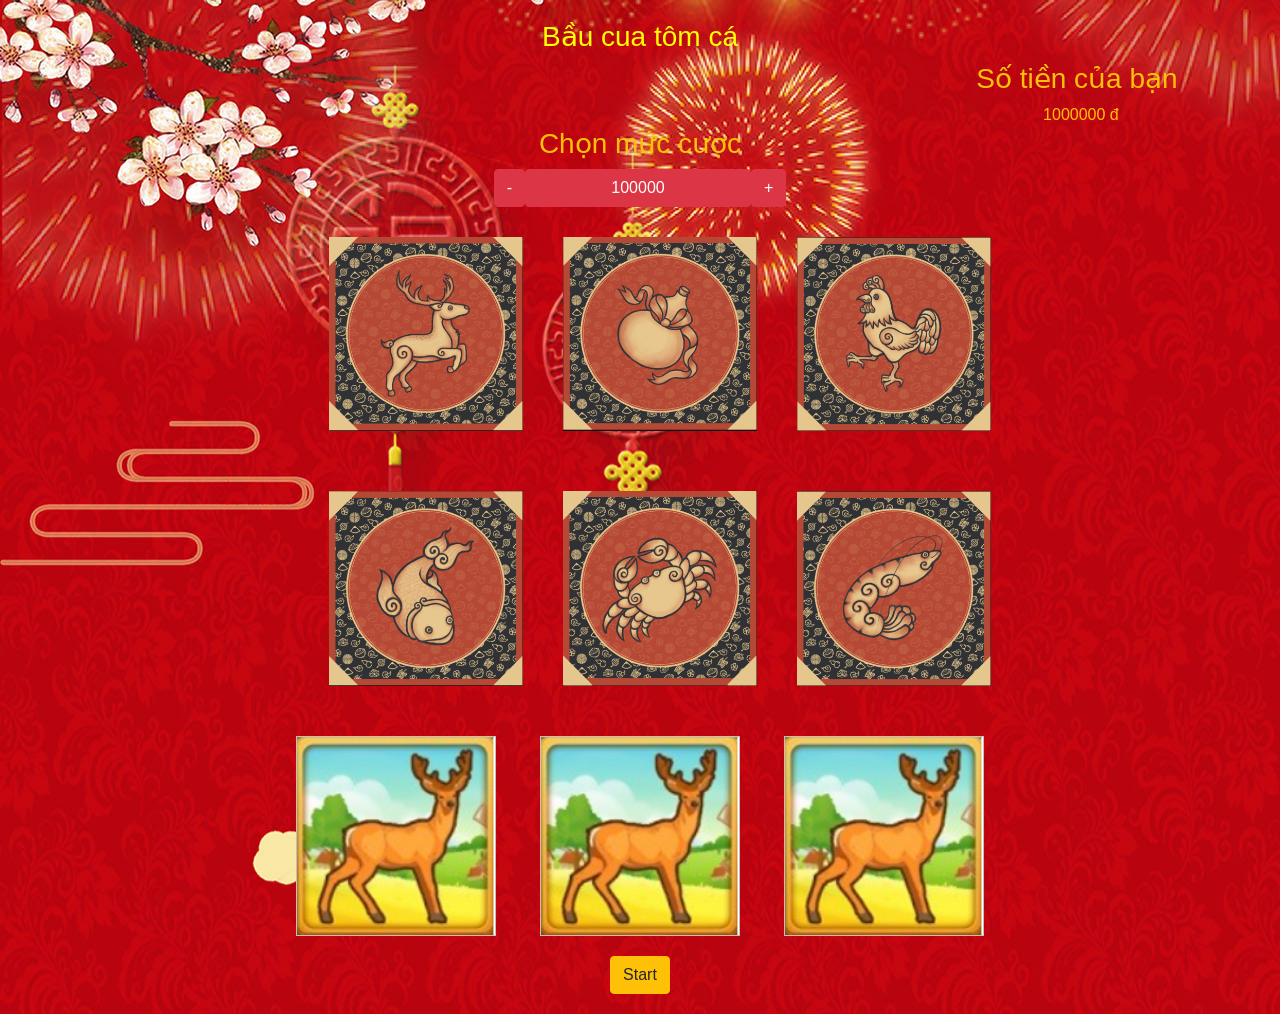
==== index.html @ c994386a "add index" ====
<!DOCTYPE html>
<html lang="en">
  <head>
    <meta charset="UTF-8" />
    <meta http-equiv="X-UA-Compatible" content="IE=edge" />
    <meta name="viewport" content="width=device-width, initial-scale=1.0" />
    <title>Document</title>
    <link
      rel="stylesheet"
      href="https://stackpath.bootstrapcdn.com/bootstrap/4.3.1/css/bootstrap.min.css"
      integrity="sha384-ggOyR0iXCbMQv3Xipma34MD+dH/1fQ784/j6cY/iJTQUOhcWr7x9JvoRxT2MZw1T"
      crossorigin="anonymous"
    />
    <script src="https://ajax.googleapis.com/ajax/libs/jquery/3.5.1/jquery.min.js"></script>
    <link rel="stylesheet" href="style.css" />
  </head>
  <body>
    <div class="main">
      <div class="info">
        <div class="info_title text-center"><h3>Bầu cua tôm cá</h3></div>
      </div>
      <div class="info_wallet text-warning">
        <h3>Số tiền của bạn</h3>
        <div class="money">
          <div id="money" value="1000000">1000000</div>
          &nbsp;<span>đ</span>
        </div>
      </div>
      <div class="inforbet text-center">
        <h3 class="text-warning">Chọn mức cược</h3>
        <div class="infobetmoney">
          <div class="sub btn btn-danger" id="sub">-</div>
          <input
            class="moneybet btn btn-danger"
            id="valueMoney"
            value="100000"
          />
          <div class="add btn btn-danger" id="add">+</div>
        </div>
      </div>

      <div class="container">
        <div class="space">
          <div class="imgwapper">
            <img class="img_baucua" src="./img/nai.png" alt="" />
            <!-- <input type="text" class="input_price_bet text-center" value="100000"> -->
          </div>
          <div class="imgwapper">
            <img class="img_baucua" src="./img/bau.png" alt="" />
            <!-- <input type="text" class="input_price_bet text-center" > -->
          </div>
          <div class="imgwapper">
            <img class="img_baucua" src="./img/ga.png" alt="" />
            <!-- <input type="text" class="input_price_bet text-center "> -->
          </div>
          <div class="imgwapper">
            <img class="img_baucua" src="./img/ca.png" alt="" />
            <!-- <input type="text" class="input_price_bet text-center "> -->
          </div>
          <div class="imgwapper">
            <img class="img_baucua" src="./img/cua.png" alt="" />
            <!-- <input type="text" class="input_price_bet text-center "> -->
          </div>
          <div class="imgwapper">
            <img class="img_baucua" src="./img/tom.png" alt="" />
            <!-- <input type="text" class="input_price_bet text-center "> -->
          </div>
        </div>
      </div>
      <div class="roll">
        <div class="rollinfo">
          <img class="dice" alt="" />
          <img class="dice" alt="" />
          <img class="dice" alt="" />
        </div>
        <div class="text-center rollstart btn btn-warning start_button" id="rollstart">
          Start
        </div>
      </div>
    </div>
    <script
      src="https://code.jquery.com/jquery-3.3.1.slim.min.js"
      integrity="sha384-q8i/X+965DzO0rT7abK41JStQIAqVgRVzpbzo5smXKp4YfRvH+8abtTE1Pi6jizo"
      crossorigin="anonymous"
    ></script>
    <script
      src="https://cdnjs.cloudflare.com/ajax/libs/popper.js/1.14.7/umd/popper.min.js"
      integrity="sha384-UO2eT0CpHqdSJQ6hJty5KVphtPhzWj9WO1clHTMGa3JDZwrnQq4sF86dIHNDz0W1"
      crossorigin="anonymous"
    ></script>
    <script
      src="https://stackpath.bootstrapcdn.com/bootstrap/4.3.1/js/bootstrap.min.js"
      integrity="sha384-JjSmVgyd0p3pXB1rRibZUAYoIIy6OrQ6VrjIEaFf/nJGzIxFDsf4x0xIM+B07jRM"
      crossorigin="anonymous"
    ></script>
    <script src="./javasocorip.js"></script>
    <script src="./handleBet.js"></script>
    <script src="./getResult.js"></script>
  </body>
</html>
---- style.css ----
.img_banbaucua {
  width: 60%;
}

.main {
  background-image: url("./img/background-Tet-1.jpg");
  /* height: 1000p; */
  width: 100%;
}

#money {
  background-color: rgba(83, 39, 39, 0);
  border: none;
}

.info {
  padding: 20px 0px 0px 0px;
}

.info_title {
  text-align: center;
}

.info_user {
  float: right;
  display: flex;
  justify-content: center;
  align-items: center;
}

.info_bet {
  text-align: center;
}

.info_title {
  color: yellow;
}

.info_wallet {
  display: flex;
  flex-direction: column;
  text-align: end;
  padding-right: 8%;
}

.money {
  width: 100%;
  display: flex;
  justify-content: end;
  padding-right: 5%;
}

.infobetmoney {
  display: flex;
  justify-content: center;
}

.sub,
.add,
.moneybet {
  cursor: pointer;
}

.space {
  margin: auto;
  justify-content: center;
  width: 70%;
  display: flex;
  flex-wrap: wrap;
}

.imgwapper {
  width: 25%;
  margin: 10px 20px;
  position: relative;
}

.input_price_bet {
  width: 100px;
  background: url("./img/moneydollar.webp");
  background-repeat: no-repeat;
  background-size: cover;
  position: absolute;
  bottom: 20px;
  left: 33%;
  background-color: rgba(145, 87, 87, 0);
  color: rgb(83, 39, 39);
  border: none;
  animation: gofromtop 0.5s forwards;
}

@-webkit-keyframes gofromtop {
  0% {
      opacity: 0;
      transform: translateY(-400%);
  }
  100% {
      opacity: 1;
      transform: translateY(0%); 
  }
}

.img_baucua {
  width: 100%;
  margin: 20px;
}

.img_baucua:hover {
  cursor: pointer;
  border: 2px solid yellow;
}

.roll {
  padding-bottom: 20px;
  text-align: center;
}

.dice {
  margin: 20px;
}

#dice_bau {
  width: 200px;
  height: 200px;
  background: url("./img/dice/bau.png");
  background-repeat: no-repeat;
  background-size: cover;
}
#dice_cua {
  width: 200px;
  height: 200px;
  background: url("./img/dice/cua.png");
  background-repeat: no-repeat;
  background-size: cover;
}
#dice_tom {
  width: 200px;
  height: 200px;
  background: url("./img/dice/tom.png");
  background-repeat: no-repeat;
  background-size: cover;
}
#dice_ca {
  width: 200px;
  height: 200px;
  background: url("./img/dice/ca.png");
  background-repeat: no-repeat;
  background-size: cover;
}
#dice_nai {
  width: 200px;
  height: 200px;
  background: url("./img/dice/nai.png");
  background-repeat: no-repeat;
  background-size: cover;
}
#dice_ga {
  width: 200px;
  height: 200px;
  background: url("./img/dice/ga.png");
  background-repeat: no-repeat;
  background-size: cover;
}

.start_button {
  margin: auto;
}

.start_button:hover {
  cursor: pointer;
}
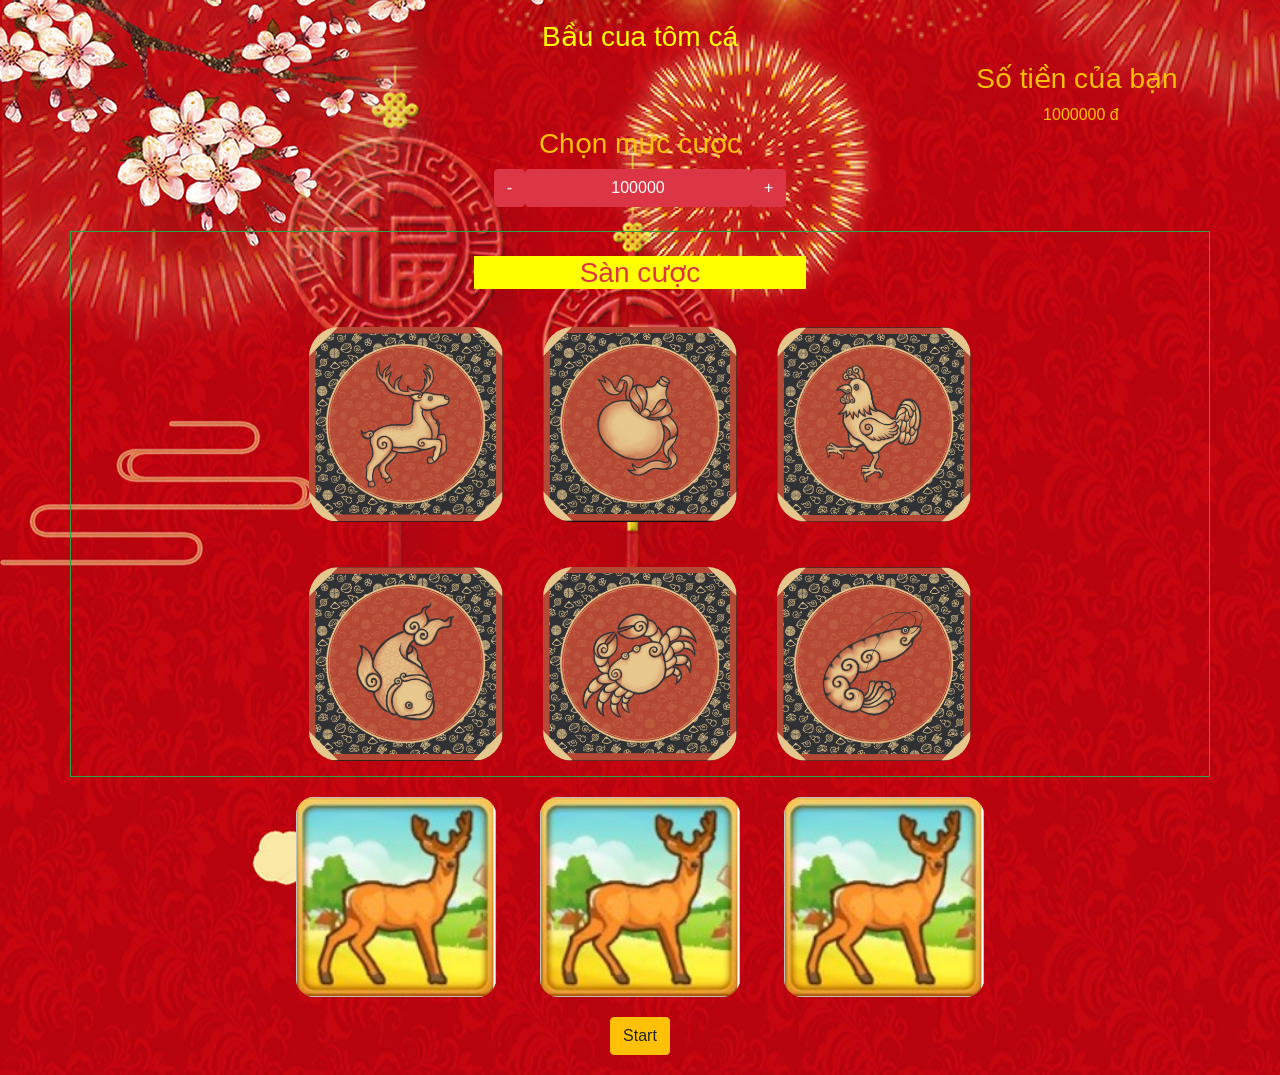
==== commit 0dbf0d70: "change some css" ====
--- a/index.html
+++ b/index.html
@@ -4,7 +4,8 @@
     <meta charset="UTF-8" />
     <meta http-equiv="X-UA-Compatible" content="IE=edge" />
     <meta name="viewport" content="width=device-width, initial-scale=1.0" />
-    <title>Document</title>
+    <title>Bau Cua Cuc Manh - Gin</title>
+    <link rel="icon" href="https://rgb.vn/wp-content/uploads/2016/02/bau-cua-tom-ca-02.gif">
     <link
       rel="stylesheet"
       href="https://stackpath.bootstrapcdn.com/bootstrap/4.3.1/css/bootstrap.min.css"
@@ -39,7 +40,10 @@
         </div>
       </div>
 
-      <div class="container">
+      <div class="container border border-success rounded-5 mt-4">
+        <div style="background-color: yellow; width: 30%; margin: auto;">
+          <h3 class="text-center text-danger mt-4">Sàn cược</h3>
+        </div>
         <div class="space">
           <div class="imgwapper">
             <img class="img_baucua" src="./img/nai.png" alt="" />
@@ -93,8 +97,8 @@
       integrity="sha384-JjSmVgyd0p3pXB1rRibZUAYoIIy6OrQ6VrjIEaFf/nJGzIxFDsf4x0xIM+B07jRM"
       crossorigin="anonymous"
     ></script>
-    <script src="./javasocorip.js"></script>
-    <script src="./handleBet.js"></script>
-    <script src="./getResult.js"></script>
+    <script src="./javascript/javasocorip.js"></script>
+    <script src="./javascript/getResult.js"></script>
+    <script src="./javascript/handleBet.js"></script>
   </body>
 </html>
--- a/style.css
+++ b/style.css
@@ -76,13 +76,15 @@
 }
 
 .input_price_bet {
-  width: 100px;
+  border-radius: 4px solid rgb(126, 22, 22);
+  width: 50%;
   background: url("./img/moneydollar.webp");
   background-repeat: no-repeat;
   background-size: cover;
   position: absolute;
   bottom: 20px;
-  left: 33%;
+  left: 25%;
+  /* right: 3%; */
   background-color: rgba(145, 87, 87, 0);
   color: rgb(83, 39, 39);
   border: none;
@@ -101,8 +103,9 @@
 }
 
 .img_baucua {
+  border-radius: 30px;
   width: 100%;
-  margin: 20px;
+  margin: 20px 0px 5px 0px;
 }
 
 .img_baucua:hover {
@@ -116,6 +119,7 @@
 }
 
 .dice {
+  border-radius: 18px;
   margin: 20px;
 }
 
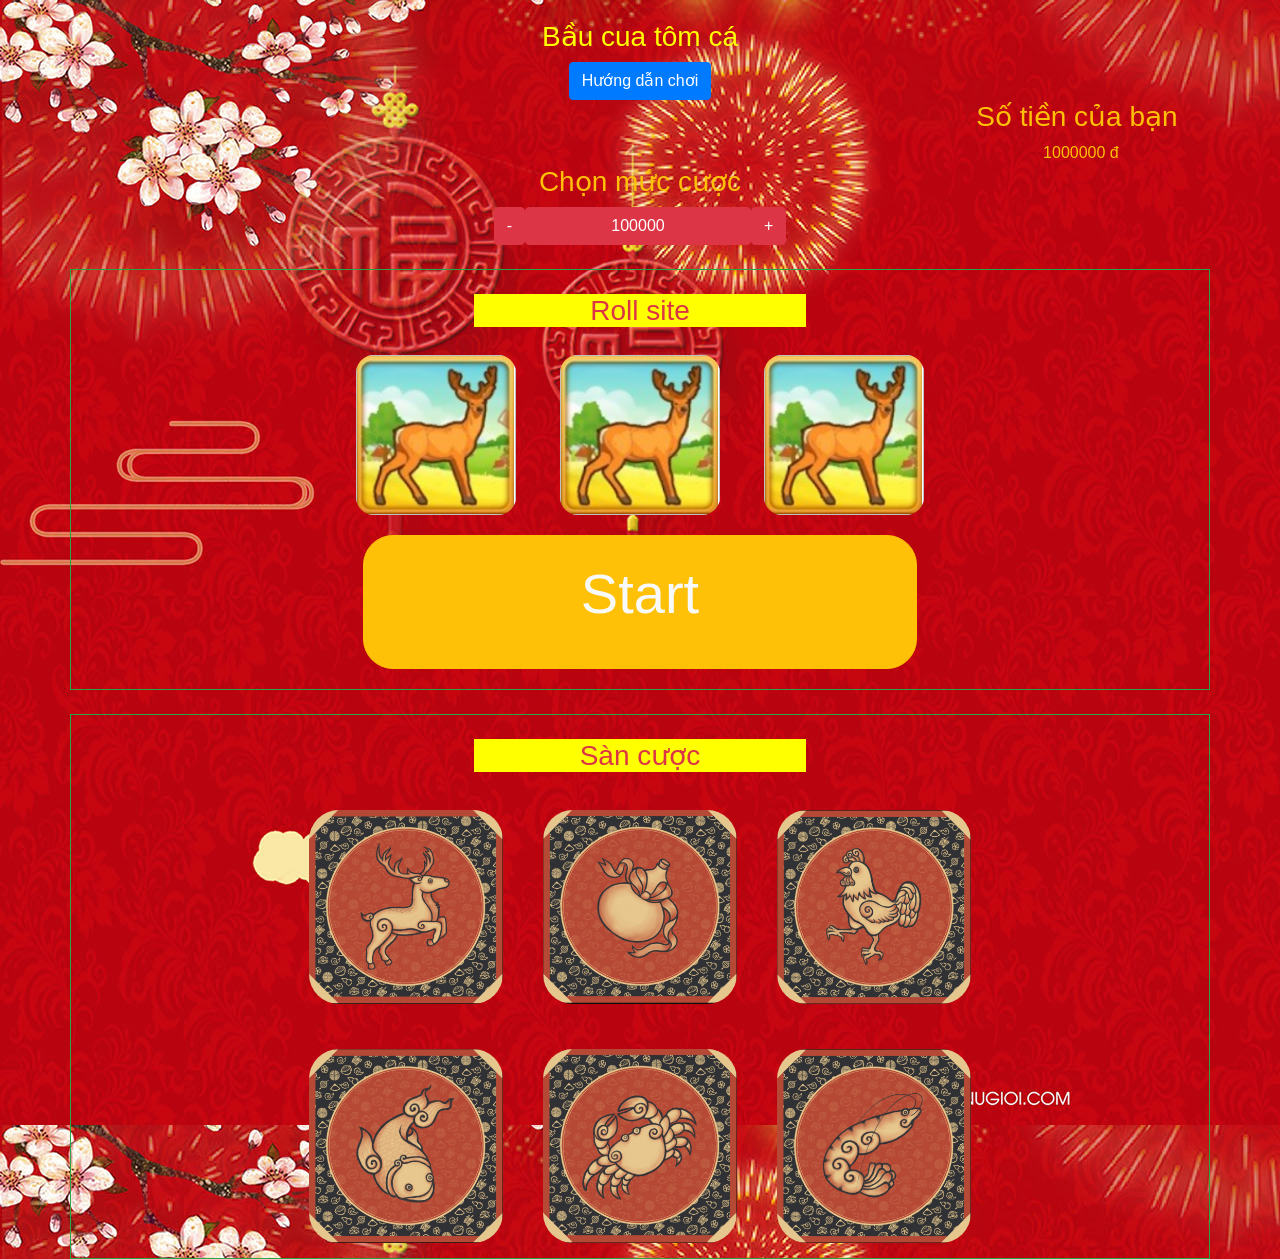
==== commit a9577a25: "change something in ui" ====
--- a/index.html
+++ b/index.html
@@ -5,7 +5,10 @@
     <meta http-equiv="X-UA-Compatible" content="IE=edge" />
     <meta name="viewport" content="width=device-width, initial-scale=1.0" />
     <title>Bau Cua Cuc Manh - Gin</title>
-    <link rel="icon" href="https://rgb.vn/wp-content/uploads/2016/02/bau-cua-tom-ca-02.gif">
+    <link
+      rel="icon"
+      href="https://rgb.vn/wp-content/uploads/2016/02/bau-cua-tom-ca-02.gif"
+    />
     <link
       rel="stylesheet"
       href="https://stackpath.bootstrapcdn.com/bootstrap/4.3.1/css/bootstrap.min.css"
@@ -19,6 +22,64 @@
     <div class="main">
       <div class="info">
         <div class="info_title text-center"><h3>Bầu cua tôm cá</h3></div>
+        <div class="text-center">
+          <button 
+            type="button"
+            class="btn btn-primary"
+            data-toggle="modal"
+            data-target="#exampleModal"
+          >
+            Hướng dẫn chơi 
+          </button>
+
+          <!-- Modal -->
+          <div
+            class="modal fade"
+            id="exampleModal"
+            tabindex="-1"
+            role="dialog"
+            aria-labelledby="exampleModalLabel"
+            aria-hidden="true"
+          >
+            <div class="modal-dialog" role="document">
+              <div class="modal-content">
+                <div class="modal-header">
+                  <h5 class="modal-title" id="exampleModalLabel">
+                    Hướng Dẫn Chi Tiết
+                  </h5>
+                  <button
+                    type="button"
+                    class="close"
+                    data-dismiss="modal"
+                    aria-label="Close"
+                  >
+                    <span aria-hidden="true">&times;</span>
+                  </button>
+                </div>
+                <div class="modal-body">
+                  <p class="">Bạn sẽ được cấp 1000000 vnd</p>
+                  <p>Bắt Đầu</p>
+                  <p>Dưới sàn cược, click vào từng ô bạn chọn với mức cược bạn mong muốn (Có thể thay đổi ở phần chọn mức cược)</p>
+                  <p>Ở roll site, có ba hình ảnh tượng trung cho ba viên xúc xắc, ở dưới ảnh có nút start chính là nút để bắt đầu game </p>
+                  <p>Lúc bạn bắt đầu bấm start, trò chơi bắt đầu, sau một khoảng thời gian kết quả sẽ được hiện lên </p>
+                  <p>Lượm lúa</p>
+                </div>
+                <div class="modal-footer">
+                  <button
+                    type="button"
+                    class="btn btn-secondary"
+                    data-dismiss="modal"
+                  >
+                    Close
+                  </button>
+                  <button type="button" class="btn btn-primary" data-dismiss="modal">
+                    Close but blue color
+                  </button>
+                </div>
+              </div>
+            </div>
+          </div>
+        </div>
       </div>
       <div class="info_wallet text-warning">
         <h3>Số tiền của bạn</h3>
@@ -39,9 +100,24 @@
           <div class="add btn btn-danger" id="add">+</div>
         </div>
       </div>
-
+      <div class="roll container border border-success rounded-5 mt-4">
+        <div style="background-color: yellow; width: 30%; margin: auto">
+          <h3 class="text-center text-danger mt-4">Roll site</h3>
+        </div>
+        <div class="rollinfo">
+          <img class="dice" alt="" />
+          <img class="dice" alt="" />
+          <img class="dice" alt="" />
+        </div>
+        <div
+          class="text-center rollstart btn btn-warning start_button col-md-6 p-4"
+          id="rollstart"
+        >
+          <p class="text-light display-4">Start</p>
+        </div>
+      </div>
       <div class="container border border-success rounded-5 mt-4">
-        <div style="background-color: yellow; width: 30%; margin: auto;">
+        <div style="background-color: yellow; width: 30%; margin: auto">
           <h3 class="text-center text-danger mt-4">Sàn cược</h3>
         </div>
         <div class="space">
@@ -71,16 +147,7 @@
           </div>
         </div>
       </div>
-      <div class="roll">
-        <div class="rollinfo">
-          <img class="dice" alt="" />
-          <img class="dice" alt="" />
-          <img class="dice" alt="" />
-        </div>
-        <div class="text-center rollstart btn btn-warning start_button" id="rollstart">
-          Start
-        </div>
-      </div>
+      
     </div>
     <script
       src="https://code.jquery.com/jquery-3.3.1.slim.min.js"
--- a/style.css
+++ b/style.css
@@ -118,49 +118,53 @@
   text-align: center;
 }
 
+.rollstart{
+  border-radius: 30px;
+}
+
 .dice {
   border-radius: 18px;
   margin: 20px;
 }
 
 #dice_bau {
-  width: 200px;
-  height: 200px;
+  width: 160px;
+  height: 160px;
   background: url("./img/dice/bau.png");
   background-repeat: no-repeat;
   background-size: cover;
 }
 #dice_cua {
-  width: 200px;
-  height: 200px;
+  width: 160px;
+  height: 160px;
   background: url("./img/dice/cua.png");
   background-repeat: no-repeat;
   background-size: cover;
 }
 #dice_tom {
-  width: 200px;
-  height: 200px;
+  width: 160px;
+  height: 160px;
   background: url("./img/dice/tom.png");
   background-repeat: no-repeat;
   background-size: cover;
 }
 #dice_ca {
-  width: 200px;
-  height: 200px;
+  width: 160px;
+  height: 160px;
   background: url("./img/dice/ca.png");
   background-repeat: no-repeat;
   background-size: cover;
 }
 #dice_nai {
-  width: 200px;
-  height: 200px;
+  width: 160px;
+  height: 160px;
   background: url("./img/dice/nai.png");
   background-repeat: no-repeat;
   background-size: cover;
 }
 #dice_ga {
-  width: 200px;
-  height: 200px;
+  width: 160px;
+  height: 160px;
   background: url("./img/dice/ga.png");
   background-repeat: no-repeat;
   background-size: cover;
